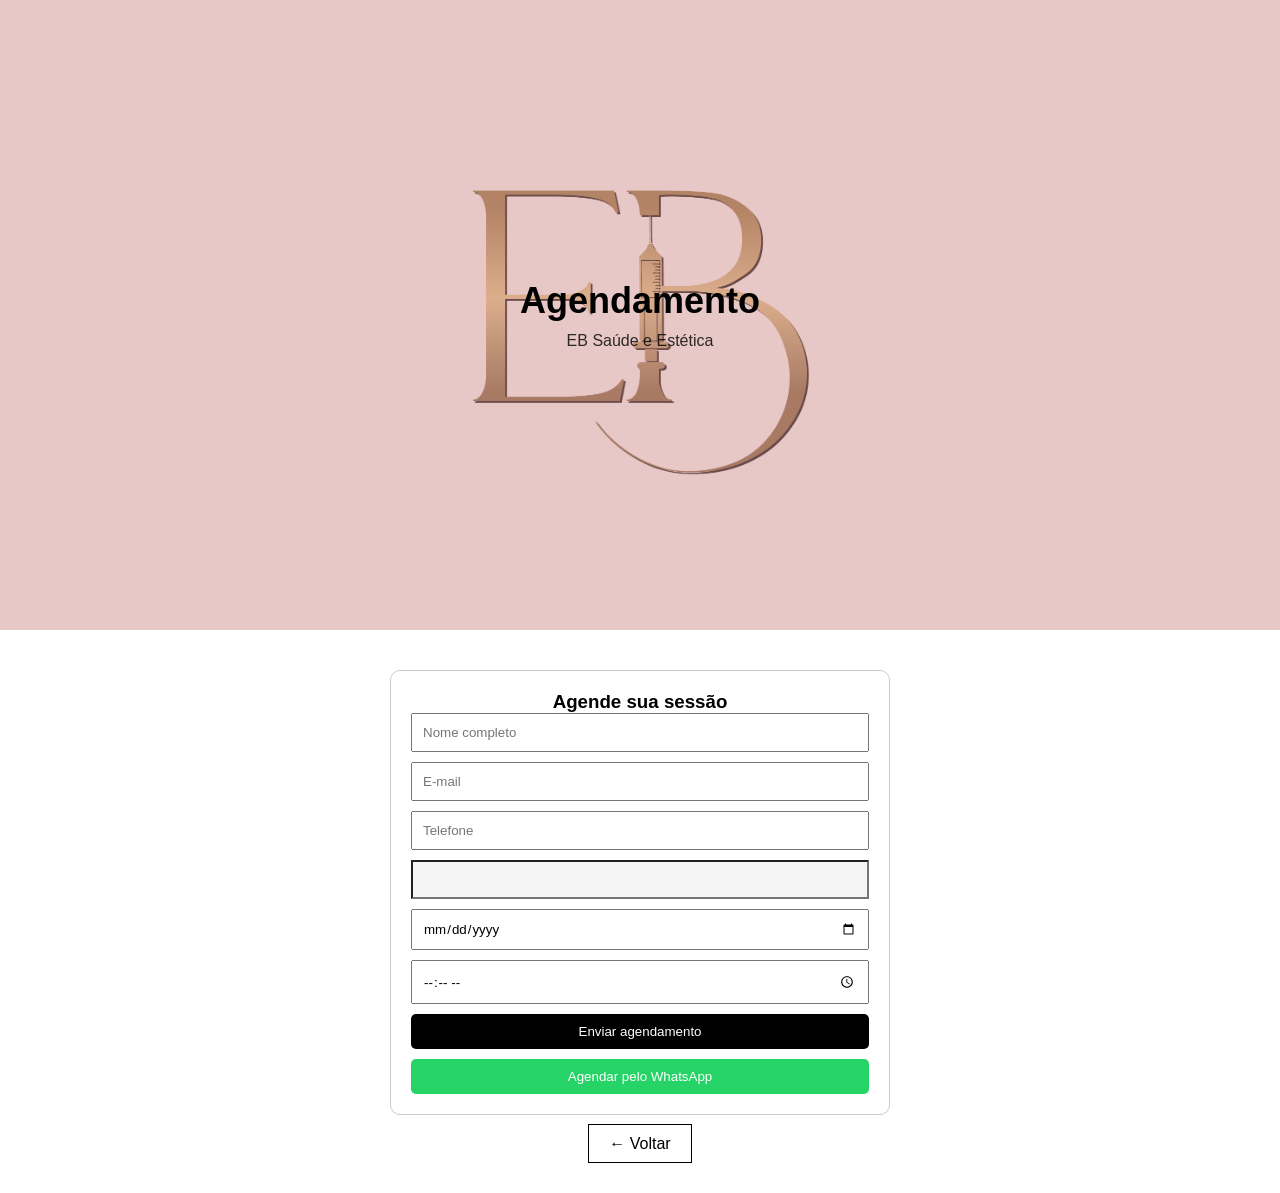
==== html/agendamento.html @ c1126ffb "alteração exclusao de pasta e alteraçoes de dados" ====
<!DOCTYPE html>
<html lang="pt-br">
<head>
    <meta charset="UTF-8">
    <title>Agendamento - EB Saúde e Estética</title>
    <link rel="stylesheet" href="../css/style_procedimento.css">
</head>
<body>

<section class="hero">
    <div class="overlay"></div>
    <div class="hero-content">
        <h1>Agendamento</h1>
        <p>EB Saúde e Estética</p>
    </div>
</section>

<section id="conteudoProcedimento" style="margin-top:40px;">
    <div style="max-width:500px; margin:20px auto; padding:20px; border:1px solid #ccc; border-radius:10px;">
        <h3 style="text-align:center;">Agende sua sessão</h3>

        <form id="formAgendamento">
            <input type="text" id="nome" placeholder="Nome completo" required style="width:100%; padding:10px; margin-bottom:10px;">
            <input type="email" id="email" placeholder="E-mail" required style="width:100%; padding:10px; margin-bottom:10px;">
            <input type="tel" id="telefone" placeholder="Telefone" required style="width:100%; padding:10px; margin-bottom:10px;">
            <input type="text" id="procedimentoSelecionado" readonly style="width:100%; padding:10px; margin-bottom:10px; background:#f5f5f5;">
            <input type="date" id="data" required style="width:100%; padding:10px; margin-bottom:10px;">
            <input type="time" id="hora" required style="width:100%; padding:10px; margin-bottom:10px;">

            <button type="submit" style="width:100%; padding:10px; background:#000; color:#fff; border:none; border-radius:5px;">
                Enviar agendamento
            </button>

            <button type="button" onclick="abrirWhatsApp()" style="width:100%; padding:10px; background:#25D366; color:#fff; border:none; border-radius:5px; margin-top:10px;">
                Agendar pelo WhatsApp
            </button>
        </form>

        <div id="mensagemSucesso" style="display:none; text-align:center; color:green; margin-top:10px;">
            Obrigado! Seu agendamento foi enviado com sucesso.
        </div>
    </div>

    <div style="text-align:center; margin-bottom:40px;">
        <a href="procedimento.html" style="padding:10px 20px; border:1px solid #000; background:#fff; cursor:pointer; text-decoration:none; color:#000;">
            ← Voltar
        </a>
    </div>
</section>

<script src="../js/agendamento.js"></script>

</body>
</html>
---- css/style_procedimento.css ----
* {
    margin: 0;
    padding: 0;
    box-sizing: border-box;
    font-family: Arial, Helvetica, sans-serif;
}

/* HERO */
.hero {
    position: relative;
    height: 70vh;
    background-image: url("../img/logo2.png");
    background-size: cover;
    background-position: center;
    background-repeat: no-repeat;

    display: flex;
    align-items: center;
    justify-content: center;
}

.overlay {
    position: absolute;
    inset: 0;
    background: rgba(210, 144, 144, 0.5);
}

.hero-content {
    position: relative;
    z-index: 1;
    color: #000;
    text-align: center;
}

.hero-content h1 {
    font-size: 36px;
    margin-bottom: 10px;
}

.hero-content p {
    font-size: 16px;
    opacity: 0.8;
}

/* PROCEDIMENTOS */
.procedimentos {
    padding: 60px 5%;
    display: grid;
    grid-template-columns: repeat(auto-fit, minmax(280px, 1fr));
    gap: 30px;
    background: #f9f9f9;
}

/* CARD */
.card {
    background: #fff;
    border-radius: 6px;
    overflow: hidden;
    box-shadow: 0 4px 10px rgba(0,0,0,0.08);
    transition: transform 0.3s;
}

.card:hover {
    transform: translateY(-5px);
}

.card img {
    width: 100%;
    height: 200px;
    object-fit: cover;
}

.card h3 {
    font-size: 18px;
    padding: 15px;
}

.card p {
    font-size: 14px;
    padding: 0 15px 15px;
    color: #555;
    line-height: 1.5;
}

.card a {
    display: block;
    margin: 15px;
    padding: 10px;
    text-align: center;
    text-decoration: none;
    background: #000;
    color: #fff;
    border-radius: 4px;
    font-size: 14px;
}

/* DETALHES DO PROCEDIMENTO */
.detalhes-procedimento {
    padding: 50px 5%;
    background: #f9f9f9;
}

.detalhes-card {
    max-width: 700px;
    margin: 0 auto;
    background: #fff;
    padding: 30px;
    border-radius: 10px;
    text-align: center;
    box-shadow: 0 4px 10px rgba(0,0,0,0.08);
}

.detalhes-card h2 {
    font-size: 28px;
    margin-bottom: 20px;
}

.detalhes-card img {
    width: 100%;
    max-width: 320px;
    height: 220px;
    object-fit: cover;
    border-radius: 10px;
    margin-bottom: 20px;
}

.detalhes-card p {
    max-width: 600px;
    margin: 0 auto 25px;
    font-size: 16px;
    color: #444;
    line-height: 1.6;
}

.btn-agendar {
    display: inline-block;
    padding: 12px 25px;
    background: #000;
    color: #fff;
    text-decoration: none;
    border-radius: 5px;
    margin: 5px;
}

.btn-voltar {
    padding: 12px 25px;
    background: #fff;
    color: #000;
    border: 1px solid #000;
    border-radius: 5px;
    cursor: pointer;
    margin: 5px;
}

/* RESPONSIVO */
@media (max-width: 600px) {
    .hero {
        height: 50vh;
    }

    .hero-content h1 {
        font-size: 28px;
    }

    .detalhes-card {
        padding: 20px;
    }

    .detalhes-card img {
        max-width: 100%;
        height: 200px;
    }

    .btn-agendar,
    .btn-voltar {
        width: 100%;
        display: block;
    }
}
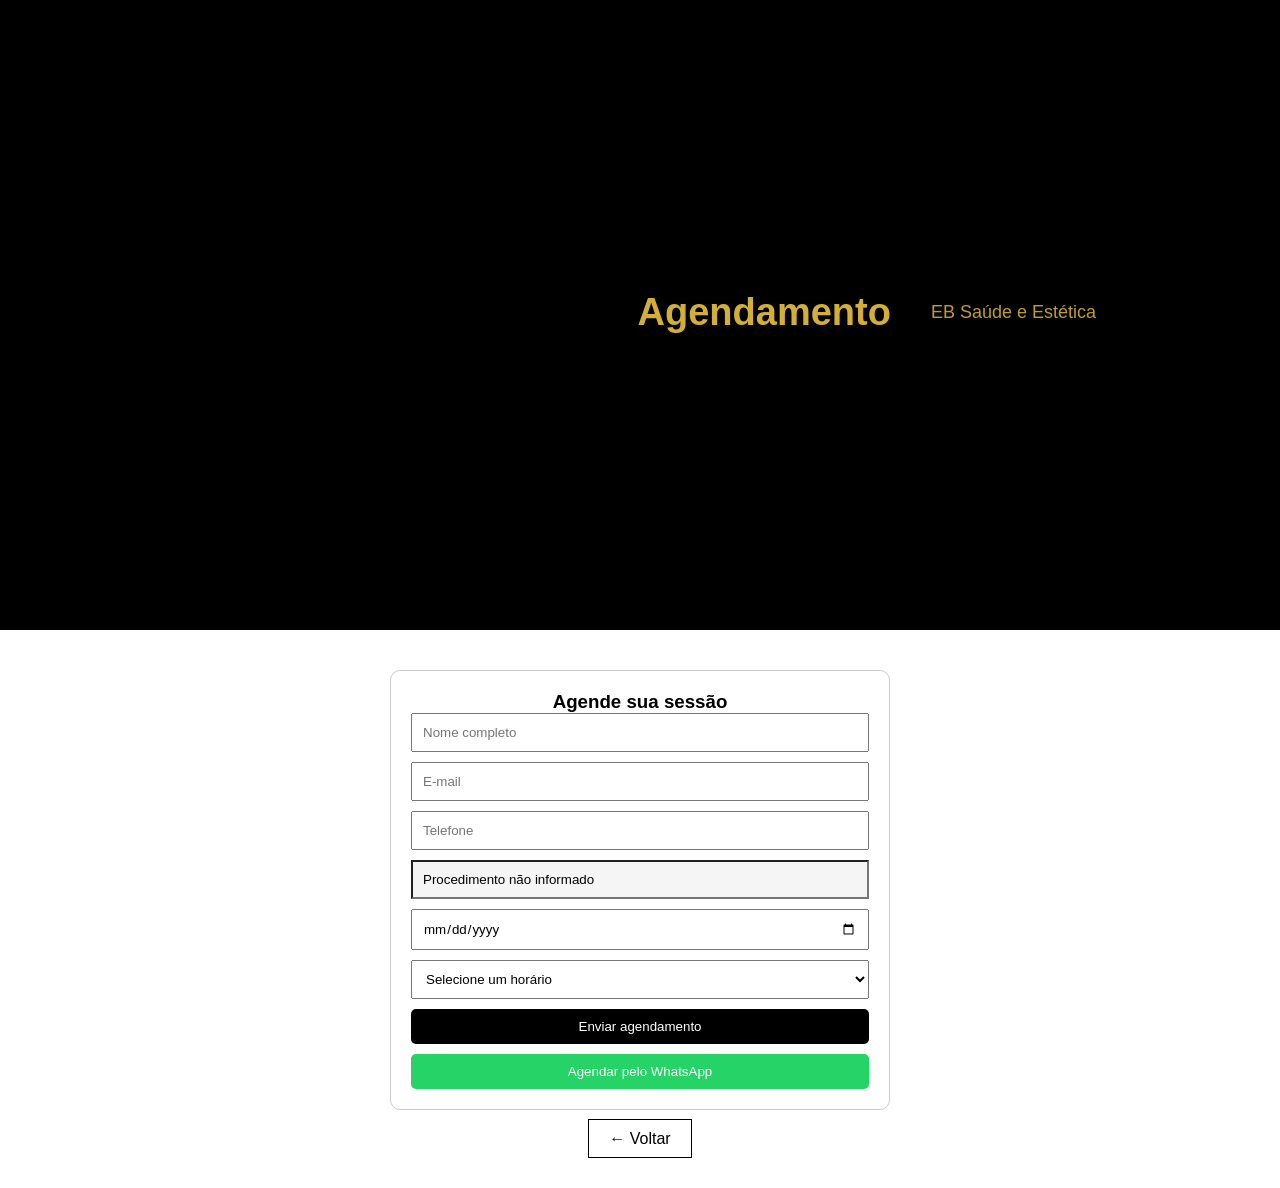
==== commit ba265320: "alteraçoes modificações de css e html" ====
--- a/html/agendamento.html
+++ b/html/agendamento.html
@@ -24,8 +24,24 @@
             <input type="email" id="email" placeholder="E-mail" required style="width:100%; padding:10px; margin-bottom:10px;">
             <input type="tel" id="telefone" placeholder="Telefone" required style="width:100%; padding:10px; margin-bottom:10px;">
             <input type="text" id="procedimentoSelecionado" readonly style="width:100%; padding:10px; margin-bottom:10px; background:#f5f5f5;">
-            <input type="date" id="data" required style="width:100%; padding:10px; margin-bottom:10px;">
-            <input type="time" id="hora" required style="width:100%; padding:10px; margin-bottom:10px;">
+           <input type="date" id="data" required style="width:100%; padding:10px; margin-bottom:10px;">
+           <select id="hora" required style="width:100%; padding:10px; margin-bottom:10px;">
+    <option value="">Selecione um horário</option>
+    <option value="08:00">08:00</option>
+    <option value="09:00">09:00</option>
+    <option value="10:00">10:00</option>
+    <option value="11:00">11:00</option>
+    <option value="12:00">12:00</option>
+    <option value="13:00">13:00</option>
+    <option value="14:00">14:00</option>
+    <option value="15:00">15:00</option>
+    <option value="16:00">16:00</option>
+    <option value="17:00">17:00</option>
+    <option value="18:00">18:00</option>
+    <option value="19:00">19:00</option>
+    <option value="20:00">20:00</option>
+</select>
+
 
             <button type="submit" style="width:100%; padding:10px; background:#000; color:#fff; border:none; border-radius:5px;">
                 Enviar agendamento
--- a/css/style_procedimento.css
+++ b/css/style_procedimento.css
@@ -7,39 +7,72 @@
 
 /* HERO */
 .hero {
-    position: relative;
-    height: 70vh;
-    background-image: url("../img/logo2.png");
-    background-size: cover;
-    background-position: center;
-    background-repeat: no-repeat;
-
+    min-height: 70vh;
+    background: #000000;
     display: flex;
     align-items: center;
     justify-content: center;
+    padding: 40px 5%;
+    overflow: hidden;
 }
 
 .overlay {
-    position: absolute;
-    inset: 0;
-    background: rgba(210, 144, 144, 0.5);
+    display: none;
 }
 
 .hero-content {
-    position: relative;
-    z-index: 1;
-    color: #000;
-    text-align: center;
+    width: 100%;
+    max-width: 1400px;
+    display: flex;
+    align-items: center;
+    justify-content: flex-end;
+    gap: 40px;
+    color: #d4af37;
+
+    padding-right: 120px;
+}
+
+/* LOGO */
+.hero-logo {
+    display: flex;
+    flex-direction: column;
+    align-items: center;
+    justify-content: center;
+    text-align: center;
+    transform: translateY(-50px);
+}
+
+.hero-logo img {
+    width: 520px;
+    max-width: 100%;
+    margin-bottom: -70px;
 }
 
 .hero-content h1 {
-    font-size: 36px;
-    margin-bottom: 10px;
+    font-size: 38px;
+    margin-bottom: 5px;
+    color: #d4af37;
+    text-align: center;
 }
 
 .hero-content p {
-    font-size: 16px;
-    opacity: 0.8;
+    font-size: 18px;
+    color: #d4af37;
+    opacity: 0.9;
+    margin-top: -5px;
+    text-align: center;
+}
+
+/* FOTO */
+.hero-foto img {
+    width: 320px;
+    height: 420px;
+    object-fit: cover;
+    border-radius: 20px;
+    border: none !important;
+    outline: none !important;
+    box-shadow: none !important;
+   
 }
 
 /* PROCEDIMENTOS */
@@ -66,7 +99,7 @@
 
 .card img {
     width: 100%;
-    height: 200px;
+    height: 220px;
     object-fit: cover;
 }
 
@@ -94,7 +127,7 @@
     font-size: 14px;
 }
 
-/* DETALHES DO PROCEDIMENTO */
+/* DETALHES */
 .detalhes-procedimento {
     padding: 50px 5%;
     background: #f9f9f9;
@@ -152,14 +185,76 @@
     margin: 5px;
 }
 
-/* RESPONSIVO */
-@media (max-width: 600px) {
+/* TABLET */
+@media (max-width: 1024px) {
     .hero {
-        height: 50vh;
+        min-height: auto;
+        padding: 40px 30px;
+    }
+
+    .hero-content {
+        gap: 40px;
+    }
+
+    .hero-logo {
+        transform: translateY(-35px);
+    }
+
+    .hero-logo img {
+        width: 420px;
+        margin-bottom: -55px;
+    }
+
+    .hero-foto img {
+        width: 270px;
+        height: 360px;
+        transform: translateX(10px);
+    }
+
+    .hero-content h1 {
+        font-size: 32px;
+    }
+}
+
+/* CELULAR */
+@media (max-width: 768px) {
+    .hero {
+        min-height: auto;
+        padding: 35px 20px;
+    }
+
+    .hero-content {
+        flex-direction: column;
+        gap: 20px;
+    }
+
+    .hero-logo {
+        order: 1;
+        transform: none;
+    }
+
+    .hero-foto {
+        order: 2;
+    }
+
+    .hero-logo img {
+        width: 300px;
+        margin-bottom: -35px;
+    }
+
+    .hero-foto img {
+        width: 260px;
+        height: 330px;
+        transform: none;
     }
 
     .hero-content h1 {
         font-size: 28px;
+        margin-top: -10px;
+    }
+
+    .hero-content p {
+        font-size: 16px;
     }
 
     .detalhes-card {
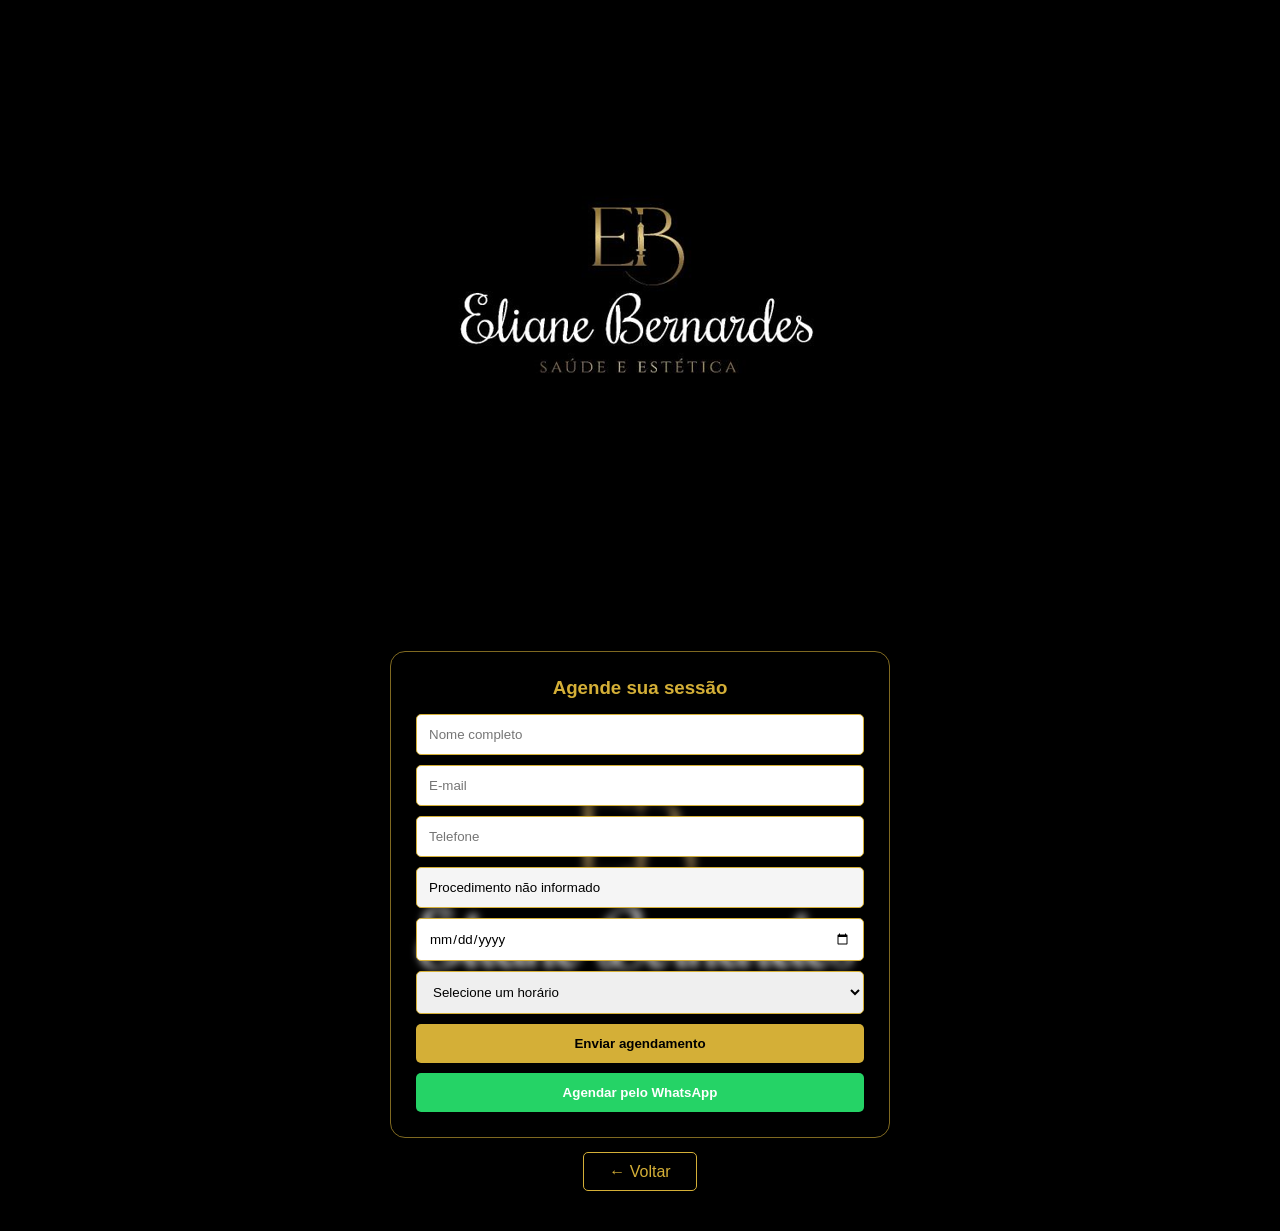
==== commit f2df4be8: "alteraçoes alteraçao de tela e implementação de api" ====
--- a/html/agendamento.html
+++ b/html/agendamento.html
@@ -3,65 +3,65 @@
 <head>
     <meta charset="UTF-8">
     <title>Agendamento - EB Saúde e Estética</title>
-    <link rel="stylesheet" href="../css/style_procedimento.css">
+    <link rel="stylesheet" href="../css/agendamento.css">
 </head>
 <body>
 
 <section class="hero">
-    <div class="overlay"></div>
-    <div class="hero-content">
-        <h1>Agendamento</h1>
-        <p>EB Saúde e Estética</p>
-    </div>
+   <div class="hero-content">
+    <img src="../img/logo1.png" alt="EB Saúde e Estética" class="hero-logo">
+</div>
 </section>
 
-<section id="conteudoProcedimento" style="margin-top:40px;">
-    <div style="max-width:500px; margin:20px auto; padding:20px; border:1px solid #ccc; border-radius:10px;">
-        <h3 style="text-align:center;">Agende sua sessão</h3>
+<section id="conteudoProcedimento">
+
+    <div class="form-box">
+        <h3>Agende sua sessão</h3>
 
         <form id="formAgendamento">
-            <input type="text" id="nome" placeholder="Nome completo" required style="width:100%; padding:10px; margin-bottom:10px;">
-            <input type="email" id="email" placeholder="E-mail" required style="width:100%; padding:10px; margin-bottom:10px;">
-            <input type="tel" id="telefone" placeholder="Telefone" required style="width:100%; padding:10px; margin-bottom:10px;">
-            <input type="text" id="procedimentoSelecionado" readonly style="width:100%; padding:10px; margin-bottom:10px; background:#f5f5f5;">
-           <input type="date" id="data" required style="width:100%; padding:10px; margin-bottom:10px;">
-           <select id="hora" required style="width:100%; padding:10px; margin-bottom:10px;">
-    <option value="">Selecione um horário</option>
-    <option value="08:00">08:00</option>
-    <option value="09:00">09:00</option>
-    <option value="10:00">10:00</option>
-    <option value="11:00">11:00</option>
-    <option value="12:00">12:00</option>
-    <option value="13:00">13:00</option>
-    <option value="14:00">14:00</option>
-    <option value="15:00">15:00</option>
-    <option value="16:00">16:00</option>
-    <option value="17:00">17:00</option>
-    <option value="18:00">18:00</option>
-    <option value="19:00">19:00</option>
-    <option value="20:00">20:00</option>
-</select>
+            <input type="text" id="nome" placeholder="Nome completo" required>
+            <input type="email" id="email" placeholder="E-mail" required>
+            <input type="tel" id="telefone" placeholder="Telefone" required>
 
+            <input type="text" id="procedimentoSelecionado" readonly>
 
-            <button type="submit" style="width:100%; padding:10px; background:#000; color:#fff; border:none; border-radius:5px;">
+            <input type="date" id="data" required>
+
+            <select id="hora" required>
+                <option value="">Selecione um horário</option>
+                <option value="08:00">08:00</option>
+                <option value="09:00">09:00</option>
+                <option value="10:00">10:00</option>
+                <option value="11:00">11:00</option>
+                <option value="12:00">12:00</option>
+                <option value="13:00">13:00</option>
+                <option value="14:00">14:00</option>
+                <option value="15:00">15:00</option>
+                <option value="16:00">16:00</option>
+                <option value="17:00">17:00</option>
+                <option value="18:00">18:00</option>
+                <option value="19:00">19:00</option>
+                <option value="20:00">20:00</option>
+            </select>
+
+            <button type="submit" class="btn-agendar">
                 Enviar agendamento
             </button>
 
-            <button type="button" onclick="abrirWhatsApp()" style="width:100%; padding:10px; background:#25D366; color:#fff; border:none; border-radius:5px; margin-top:10px;">
+            <button type="button" onclick="abrirWhatsApp()" class="btn-whatsapp">
                 Agendar pelo WhatsApp
             </button>
         </form>
 
-        <div id="mensagemSucesso" style="display:none; text-align:center; color:green; margin-top:10px;">
+        <div id="mensagemSucesso">
             Obrigado! Seu agendamento foi enviado com sucesso.
         </div>
     </div>
 
-    <div style="text-align:center; margin-bottom:40px;">
-        <a href="procedimento.html" style="padding:10px 20px; border:1px solid #000; background:#fff; cursor:pointer; text-decoration:none; color:#000;">
-            ← Voltar
-        </a>
+    <div class="voltar-box">
+        <a href="procedimento.html">← Voltar</a>
     </div>
+
 </section>
 
 <script src="../js/agendamento.js"></script>
--- a/css/agendamento.css
+++ b/css/agendamento.css
@@ -0,0 +1,186 @@
+* {
+    margin: 0;
+    padding: 0;
+    box-sizing: border-box;
+    font-family: Arial, Helvetica, sans-serif;
+}
+
+body {
+    background: #000;
+}
+
+/* TOPO */
+.hero {
+    min-height: 30vh;
+    background: #000;
+    display: flex;
+    align-items: center;
+    justify-content: center;
+}
+
+.hero-content {
+    display: flex;
+    align-items: center;
+    gap: 40px;
+    color: #d4af37;
+}
+
+.hero-content h1 {
+    font-size: 38px;
+}
+
+.hero-content p {
+    font-size: 18px;
+}
+
+/* ÁREA DO FORMULÁRIO */
+#conteudoProcedimento {
+    min-height: 70vh;
+
+    background:
+        url("../img/logo1.png") center center no-repeat,
+        #000;
+
+    background-size: 750px;
+
+    display: flex;
+    flex-direction: column;
+    align-items: center;
+    justify-content: center;
+
+    padding: 40px 20px;
+}
+
+/* CAIXA DO FORMULÁRIO */
+.form-box {
+    width: 100%;
+    max-width: 500px;
+    padding: 25px;
+
+    border: 1px solid rgba(212, 175, 55, 0.6);
+    border-radius: 15px;
+
+    background: rgba(0, 0, 0, 0.0);
+    backdrop-filter: blur(4px);
+}
+
+.form-box h3 {
+    text-align: center;
+    color: #d4af37;
+    margin-bottom: 15px;
+}
+
+form input,
+form select {
+    width: 100%;
+    padding: 12px;
+    margin-bottom: 10px;
+
+    border-radius: 5px;
+    border: 1px solid #d4af37;
+    outline: none;
+}
+
+#procedimentoSelecionado {
+    background: #f5f5f5;
+}
+
+.btn-agendar {
+    width: 100%;
+    padding: 12px;
+
+    background: #d4af37;
+    color: #000;
+
+    border: none;
+    border-radius: 5px;
+
+    font-weight: bold;
+    cursor: pointer;
+}
+
+.btn-whatsapp {
+    width: 100%;
+    padding: 12px;
+
+    background: #25D366;
+    color: #fff;
+
+    border: none;
+    border-radius: 5px;
+    margin-top: 10px;
+
+    font-weight: bold;
+    cursor: pointer;
+}
+
+#mensagemSucesso {
+    display: none;
+    text-align: center;
+    color: #25D366;
+    margin-top: 10px;
+    font-weight: bold;
+}
+
+/* BOTÃO VOLTAR */
+.voltar-box {
+    text-align: center;
+    margin-top: 25px;
+}
+
+.voltar-box a {
+    padding: 10px 25px;
+    border: 1px solid #d4af37;
+
+    background: rgba(0, 0, 0, 0.8);
+    color: #d4af37;
+
+    text-decoration: none;
+    border-radius: 5px;
+}
+
+/* RESPONSIVO */
+@media (max-width: 768px) {
+    .hero-content {
+        flex-direction: column;
+        gap: 10px;
+        text-align: center;
+    }
+
+    .hero-content h1 {
+        font-size: 32px;
+    }
+
+    .hero-content p {
+        font-size: 16px;
+    #conteudoProcedimento {
+    min-height: 70vh;
+
+    background:
+        url("../img/logo1.png") center center no-repeat,
+        #000;
+
+    background-size: 950px;
+}
+
+    .form-box {
+        max-width: 100%;
+        padding: 20px;
+    }
+}
+
+@media (max-width: 480px) {
+    .hero {
+        min-height: 25vh;
+    }
+
+    .hero-content h1 {
+        font-size: 28px;
+    }
+
+   #conteudoProcedimento {
+    min-height: auto;
+    padding-top: 10px;
+}
+}   
+}
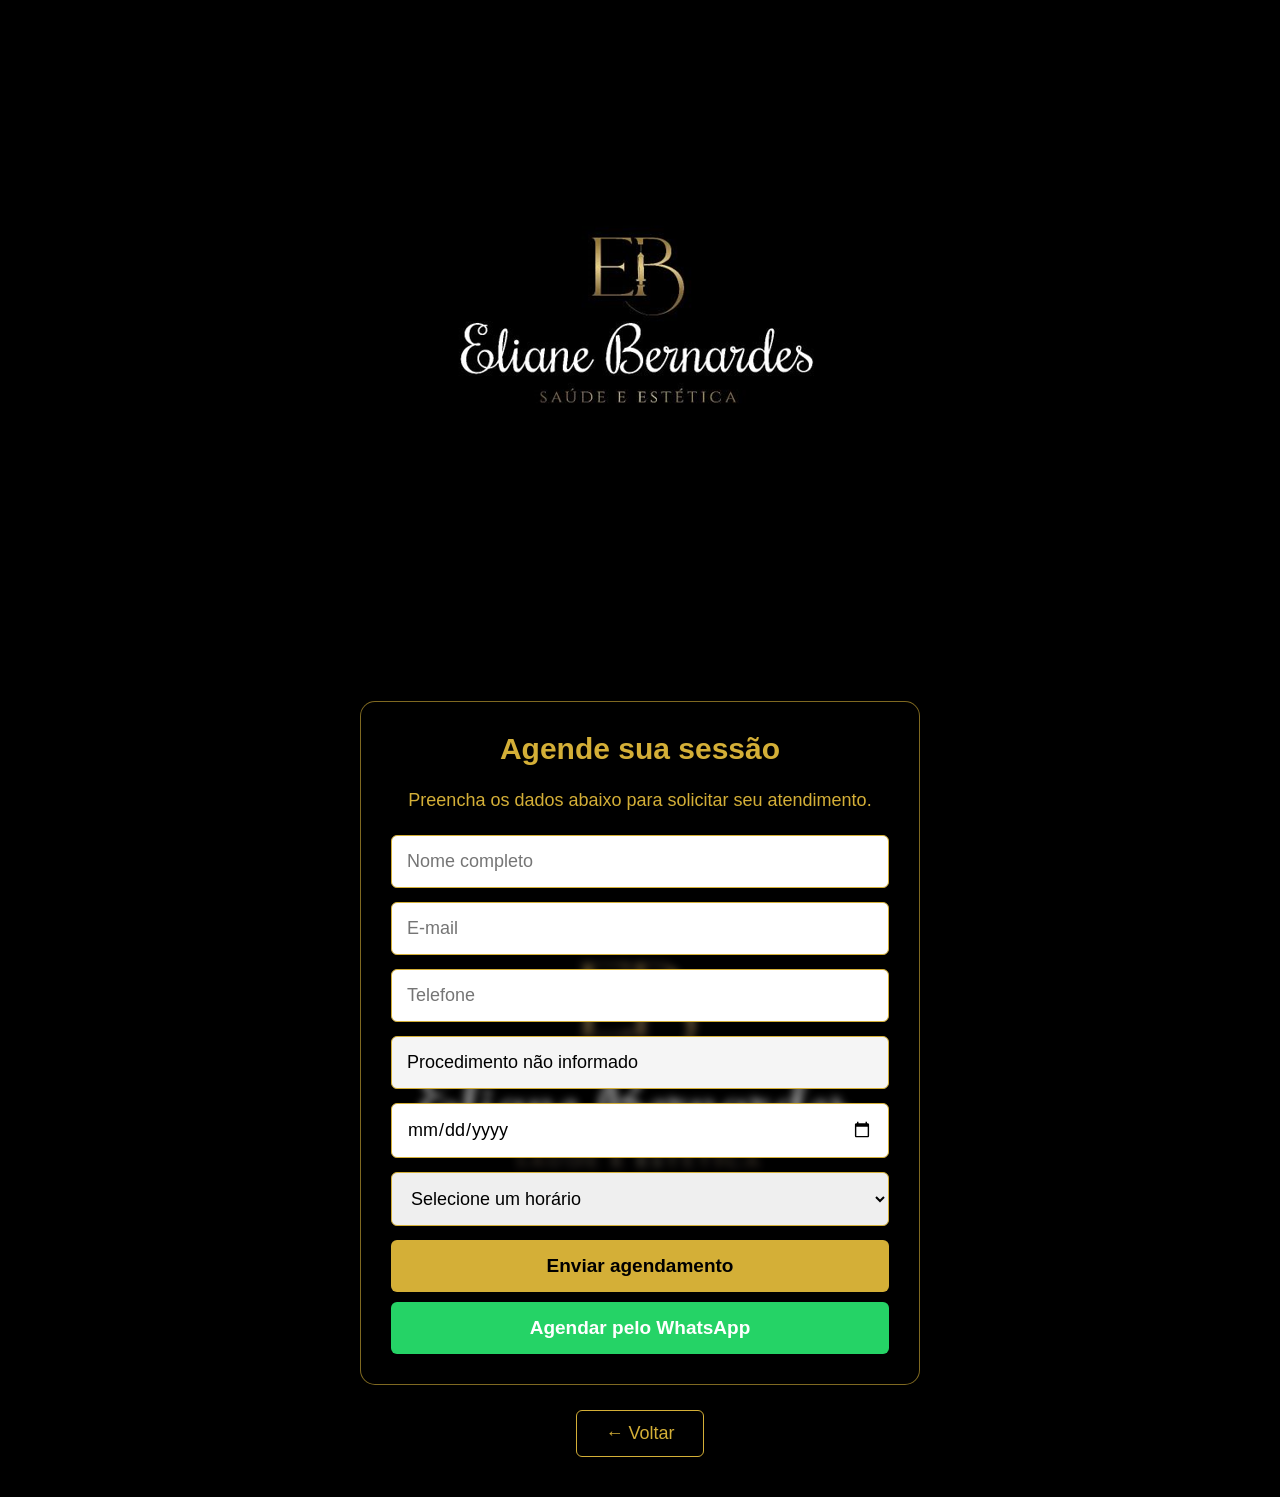
==== commit 03d62d8a: "Telas alteraçoes na formaaçao e tamanho de tela para cel" ====
--- a/html/agendamento.html
+++ b/html/agendamento.html
@@ -2,30 +2,66 @@
 <html lang="pt-br">
 <head>
     <meta charset="UTF-8">
+
+    <!-- Ajuste essencial para celular -->
+    <meta name="viewport" content="width=device-width, initial-scale=1.0">
+
     <title>Agendamento - EB Saúde e Estética</title>
-    <link rel="stylesheet" href="../css/agendamento.css">
+    <link rel="stylesheet" href="../css/style_agendamento.css">
 </head>
 <body>
 
 <section class="hero">
-   <div class="hero-content">
-    <img src="../img/logo1.png" alt="EB Saúde e Estética" class="hero-logo">
-</div>
+    <div class="hero-content">
+        <img src="../img/logo1.png" alt="EB Saúde e Estética" class="hero-logo">
+    </div>
 </section>
 
 <section id="conteudoProcedimento">
 
     <div class="form-box">
+
         <h3>Agende sua sessão</h3>
 
+        <p class="subtitulo-formulario">
+            Preencha os dados abaixo para solicitar seu atendimento.
+        </p>
+
         <form id="formAgendamento">
-            <input type="text" id="nome" placeholder="Nome completo" required>
-            <input type="email" id="email" placeholder="E-mail" required>
-            <input type="tel" id="telefone" placeholder="Telefone" required>
 
-            <input type="text" id="procedimentoSelecionado" readonly>
+            <input 
+                type="text" 
+                id="nome" 
+                placeholder="Nome completo" 
+                required
+            >
 
-            <input type="date" id="data" required>
+            <input 
+                type="email" 
+                id="email" 
+                placeholder="E-mail" 
+                required
+            >
+
+            <input 
+                type="tel" 
+                id="telefone" 
+                placeholder="Telefone" 
+                required
+            >
+
+            <input 
+                type="text" 
+                id="procedimentoSelecionado" 
+                placeholder="Procedimento selecionado"
+                readonly
+            >
+
+            <input 
+                type="date" 
+                id="data" 
+                required
+            >
 
             <select id="hora" required>
                 <option value="">Selecione um horário</option>
@@ -51,11 +87,13 @@
             <button type="button" onclick="abrirWhatsApp()" class="btn-whatsapp">
                 Agendar pelo WhatsApp
             </button>
+
         </form>
 
         <div id="mensagemSucesso">
             Obrigado! Seu agendamento foi enviado com sucesso.
         </div>
+
     </div>
 
     <div class="voltar-box">
--- a/css/style_agendamento.css
+++ b/css/style_agendamento.css
@@ -0,0 +1,236 @@
+* {
+    margin: 0;
+    padding: 0;
+    box-sizing: border-box;
+    font-family: Arial, Helvetica, sans-serif;
+}
+
+body {
+    background: #000;
+    overflow-x: hidden;
+}
+
+/* TOPO */
+.hero {
+    min-height: 30vh;
+    background: #000;
+    display: flex;
+    align-items: center;
+    justify-content: center;
+    padding: 30px 20px;
+}
+
+.hero-content {
+    display: flex;
+    align-items: center;
+    justify-content: center;
+    gap: 40px;
+    color: #d4af37;
+    text-align: center;
+}
+
+.hero-content h1 {
+    font-size: 42px;
+}
+
+.hero-content p {
+    font-size: 22px;
+}
+
+/* ÁREA DO FORMULÁRIO */
+#conteudoProcedimento {
+    min-height: 70vh;
+    background:
+        url("../img/logo1.png") center center no-repeat,
+        #000;
+    background-size: 750px;
+    display: flex;
+    flex-direction: column;
+    align-items: center;
+    justify-content: center;
+    padding: 40px 20px;
+}
+
+.subtitulo-formulario {
+    color: #d4af37;
+    text-align: center;
+    font-size: 18px;
+    margin-bottom: 20px;
+    line-height: 1.6;
+}
+
+/* CAIXA DO FORMULÁRIO */
+.form-box {
+    width: 100%;
+    max-width: 560px;
+    padding: 30px;
+    border: 1px solid rgba(212, 175, 55, 0.6);
+    border-radius: 15px;
+    background: rgba(0, 0, 0, 0.25);
+    backdrop-filter: blur(4px);
+}
+
+.form-box h3 {
+    text-align: center;
+    color: #d4af37;
+    margin-bottom: 20px;
+    font-size: 30px;
+}
+
+/* CAMPOS */
+form input,
+form select {
+    width: 100%;
+    padding: 15px;
+    margin-bottom: 14px;
+    border-radius: 6px;
+    border: 1px solid #d4af37;
+    outline: none;
+    font-size: 18px;
+}
+
+#procedimentoSelecionado {
+    background: #f5f5f5;
+    color: #000;
+}
+
+/* BOTÕES */
+.btn-agendar,
+.btn-whatsapp {
+    width: 100%;
+    padding: 15px;
+    border: none;
+    border-radius: 6px;
+    font-size: 19px;
+    font-weight: bold;
+    cursor: pointer;
+}
+
+.btn-agendar {
+    background: #d4af37;
+    color: #000;
+}
+
+.btn-whatsapp {
+    background: #25D366;
+    color: #fff;
+    margin-top: 10px;
+}
+
+#mensagemSucesso {
+    display: none;
+    text-align: center;
+    color: #25D366;
+    margin-top: 15px;
+    font-size: 18px;
+    font-weight: bold;
+}
+
+/* BOTÃO VOLTAR */
+.voltar-box {
+    text-align: center;
+    margin-top: 25px;
+}
+
+.voltar-box a {
+    display: inline-block;
+    padding: 12px 28px;
+    border: 1px solid #d4af37;
+    background: rgba(0, 0, 0, 0.8);
+    color: #d4af37;
+    text-decoration: none;
+    border-radius: 6px;
+    font-size: 18px;
+}
+
+/* RESPONSIVO TABLET/CELULAR */
+@media (max-width: 768px) {
+
+    .hero {
+        min-height: auto;
+        padding: 25px 20px;
+    }
+
+    .hero-content {
+        flex-direction: column;
+        gap: 10px;
+    }
+
+    .hero-content h1 {
+        font-size: 32px;
+    }
+
+    .hero-content p {
+        font-size: 18px;
+    }
+
+    #conteudoProcedimento {
+        min-height: auto;
+        padding: 30px 18px;
+        background-size: 520px;
+    }
+
+    .form-box {
+        max-width: 100%;
+        padding: 25px 20px;
+    }
+
+    .form-box h3 {
+        font-size: 26px;
+    }
+
+    form input,
+    form select {
+        font-size: 17px;
+        padding: 14px;
+    }
+
+    .btn-agendar,
+    .btn-whatsapp {
+        font-size: 18px;
+        padding: 14px;
+    }
+
+    .voltar-box a {
+        font-size: 17px;
+    }
+}
+
+/* CELULAR PEQUENO */
+@media (max-width: 480px) {
+
+    .hero {
+        padding: 20px 15px;
+    }
+
+    .hero-content h1 {
+        font-size: 28px;
+    }
+
+    .hero-content p {
+        font-size: 17px;
+    }
+
+    #conteudoProcedimento {
+        padding: 20px 12px;
+        background-size: 430px;
+    }
+
+    .form-box {
+        padding: 22px 16px;
+    }
+
+    .form-box h3 {
+        font-size: 24px;
+    }
+
+    form input,
+    form select {
+        font-size: 16px;
+    }
+
+    .btn-agendar,
+    .btn-whatsapp {
+        font-size: 17px;
+    }
+}
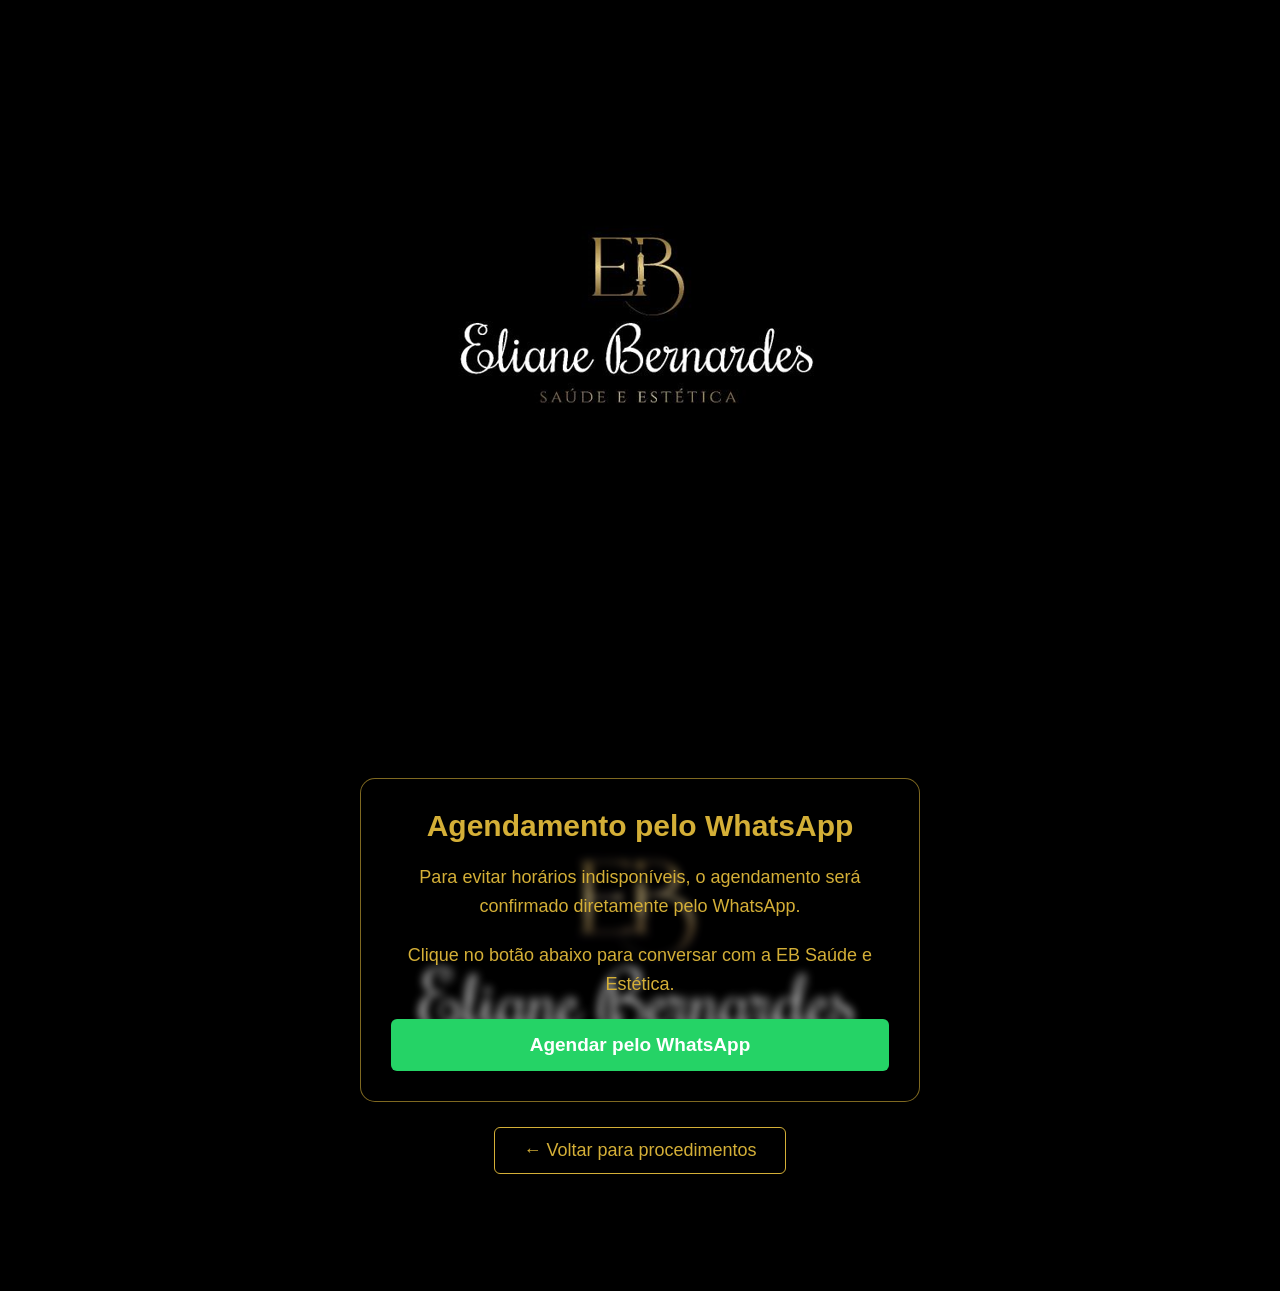
==== commit 4fe01d42: "alteração retiradad formulario, implementação de agendamento por wz" ====
--- a/html/agendamento.html
+++ b/html/agendamento.html
@@ -2,10 +2,7 @@
 <html lang="pt-br">
 <head>
     <meta charset="UTF-8">
-
-    <!-- Ajuste essencial para celular -->
     <meta name="viewport" content="width=device-width, initial-scale=1.0">
-
     <title>Agendamento - EB Saúde e Estética</title>
     <link rel="stylesheet" href="../css/style_agendamento.css">
 </head>
@@ -21,88 +18,31 @@
 
     <div class="form-box">
 
-        <h3>Agende sua sessão</h3>
+        <h3>Agendamento pelo WhatsApp</h3>
 
         <p class="subtitulo-formulario">
-            Preencha os dados abaixo para solicitar seu atendimento.
+            Para evitar horários indisponíveis, o agendamento será confirmado diretamente pelo WhatsApp.
         </p>
 
-        <form id="formAgendamento">
+        <p class="subtitulo-formulario">
+            Clique no botão abaixo para conversar com a EB Saúde e Estética.
+        </p>
 
-            <input 
-                type="text" 
-                id="nome" 
-                placeholder="Nome completo" 
-                required
-            >
-
-            <input 
-                type="email" 
-                id="email" 
-                placeholder="E-mail" 
-                required
-            >
-
-            <input 
-                type="tel" 
-                id="telefone" 
-                placeholder="Telefone" 
-                required
-            >
-
-            <input 
-                type="text" 
-                id="procedimentoSelecionado" 
-                placeholder="Procedimento selecionado"
-                readonly
-            >
-
-            <input 
-                type="date" 
-                id="data" 
-                required
-            >
-
-            <select id="hora" required>
-                <option value="">Selecione um horário</option>
-                <option value="08:00">08:00</option>
-                <option value="09:00">09:00</option>
-                <option value="10:00">10:00</option>
-                <option value="11:00">11:00</option>
-                <option value="12:00">12:00</option>
-                <option value="13:00">13:00</option>
-                <option value="14:00">14:00</option>
-                <option value="15:00">15:00</option>
-                <option value="16:00">16:00</option>
-                <option value="17:00">17:00</option>
-                <option value="18:00">18:00</option>
-                <option value="19:00">19:00</option>
-                <option value="20:00">20:00</option>
-            </select>
-
-            <button type="submit" class="btn-agendar">
-                Enviar agendamento
-            </button>
-
-            <button type="button" onclick="abrirWhatsApp()" class="btn-whatsapp">
-                Agendar pelo WhatsApp
-            </button>
-
-        </form>
-
-        <div id="mensagemSucesso">
-            Obrigado! Seu agendamento foi enviado com sucesso.
-        </div>
+        <a 
+            href="https://wa.me/5531984008626?text=Olá! Gostaria de agendar uma avaliação na EB Saúde e Estética."
+            target="_blank"
+            class="btn-whatsapp-link"
+        >
+            Agendar pelo WhatsApp
+        </a>
 
     </div>
 
     <div class="voltar-box">
-        <a href="procedimento.html">← Voltar</a>
+        <a href="procedimento.html">← Voltar para procedimentos</a>
     </div>
 
 </section>
 
-<script src="../js/agendamento.js"></script>
-
 </body>
 </html>
--- a/css/style_agendamento.css
+++ b/css/style_agendamento.css
@@ -37,7 +37,7 @@
     font-size: 22px;
 }
 
-/* ÁREA DO FORMULÁRIO */
+/* ÁREA DO CONTEÚDO */
 #conteudoProcedimento {
     min-height: 70vh;
     background:
@@ -59,7 +59,7 @@
     line-height: 1.6;
 }
 
-/* CAIXA DO FORMULÁRIO */
+/* CAIXA */
 .form-box {
     width: 100%;
     max-width: 560px;
@@ -77,7 +77,7 @@
     font-size: 30px;
 }
 
-/* CAMPOS */
+/* CAMPOS ANTIGOS - MANTIDOS CASO PRECISE */
 form input,
 form select {
     width: 100%;
@@ -96,7 +96,8 @@
 
 /* BOTÕES */
 .btn-agendar,
-.btn-whatsapp {
+.btn-whatsapp,
+.btn-whatsapp-link {
     width: 100%;
     padding: 15px;
     border: none;
@@ -104,6 +105,9 @@
     font-size: 19px;
     font-weight: bold;
     cursor: pointer;
+    text-align: center;
+    text-decoration: none;
+    display: block;
 }
 
 .btn-agendar {
@@ -111,10 +115,16 @@
     color: #000;
 }
 
-.btn-whatsapp {
+.btn-whatsapp,
+.btn-whatsapp-link {
     background: #25D366;
     color: #fff;
     margin-top: 10px;
+}
+
+.btn-whatsapp:hover,
+.btn-whatsapp-link:hover {
+    background: #1ebe5d;
 }
 
 #mensagemSucesso {
@@ -143,6 +153,66 @@
     font-size: 18px;
 }
 
+/* RODAPÉ */
+.rodape {
+    background: #000;
+    color: #d4af37;
+    text-align: center;
+    padding: 35px 20px;
+    border-top: 1px solid rgba(212, 175, 55, 0.4);
+}
+
+.rodape h3 {
+    font-size: 28px;
+    margin-bottom: 25px;
+}
+
+.rodape-contatos {
+    display: flex;
+    justify-content: center;
+    align-items: center;
+    gap: 80px;
+    margin-bottom: 25px;
+}
+
+.rodape-contatos a {
+    display: flex;
+    align-items: center;
+    gap: 12px;
+    color: #d4af37;
+    text-decoration: none;
+    font-size: 20px;
+    font-weight: bold;
+    transition: 0.3s;
+}
+
+.rodape-contatos a:hover {
+    color: #ffffff;
+    transform: translateY(-2px);
+}
+
+.rodape-contatos img {
+    width: 32px;
+    height: 32px;
+    object-fit: contain;
+}
+
+.rodape p {
+    font-size: 15px;
+    opacity: 0.8;
+}
+
+/* TABLET */
+@media (max-width: 1024px) {
+    .rodape-contatos {
+        gap: 50px;
+    }
+
+    .rodape-contatos a {
+        font-size: 18px;
+    }
+}
+
 /* RESPONSIVO TABLET/CELULAR */
 @media (max-width: 768px) {
 
@@ -186,13 +256,36 @@
     }
 
     .btn-agendar,
-    .btn-whatsapp {
+    .btn-whatsapp,
+    .btn-whatsapp-link {
         font-size: 18px;
         padding: 14px;
     }
 
     .voltar-box a {
         font-size: 17px;
+    }
+
+    .rodape {
+        padding: 30px 15px;
+    }
+
+    .rodape h3 {
+        font-size: 24px;
+    }
+
+    .rodape-contatos {
+        flex-direction: column;
+        gap: 20px;
+    }
+
+    .rodape-contatos a {
+        font-size: 18px;
+    }
+
+    .rodape-contatos img {
+        width: 28px;
+        height: 28px;
     }
 }
 
@@ -230,7 +323,8 @@
     }
 
     .btn-agendar,
-    .btn-whatsapp {
+    .btn-whatsapp,
+    .btn-whatsapp-link {
         font-size: 17px;
     }
 }
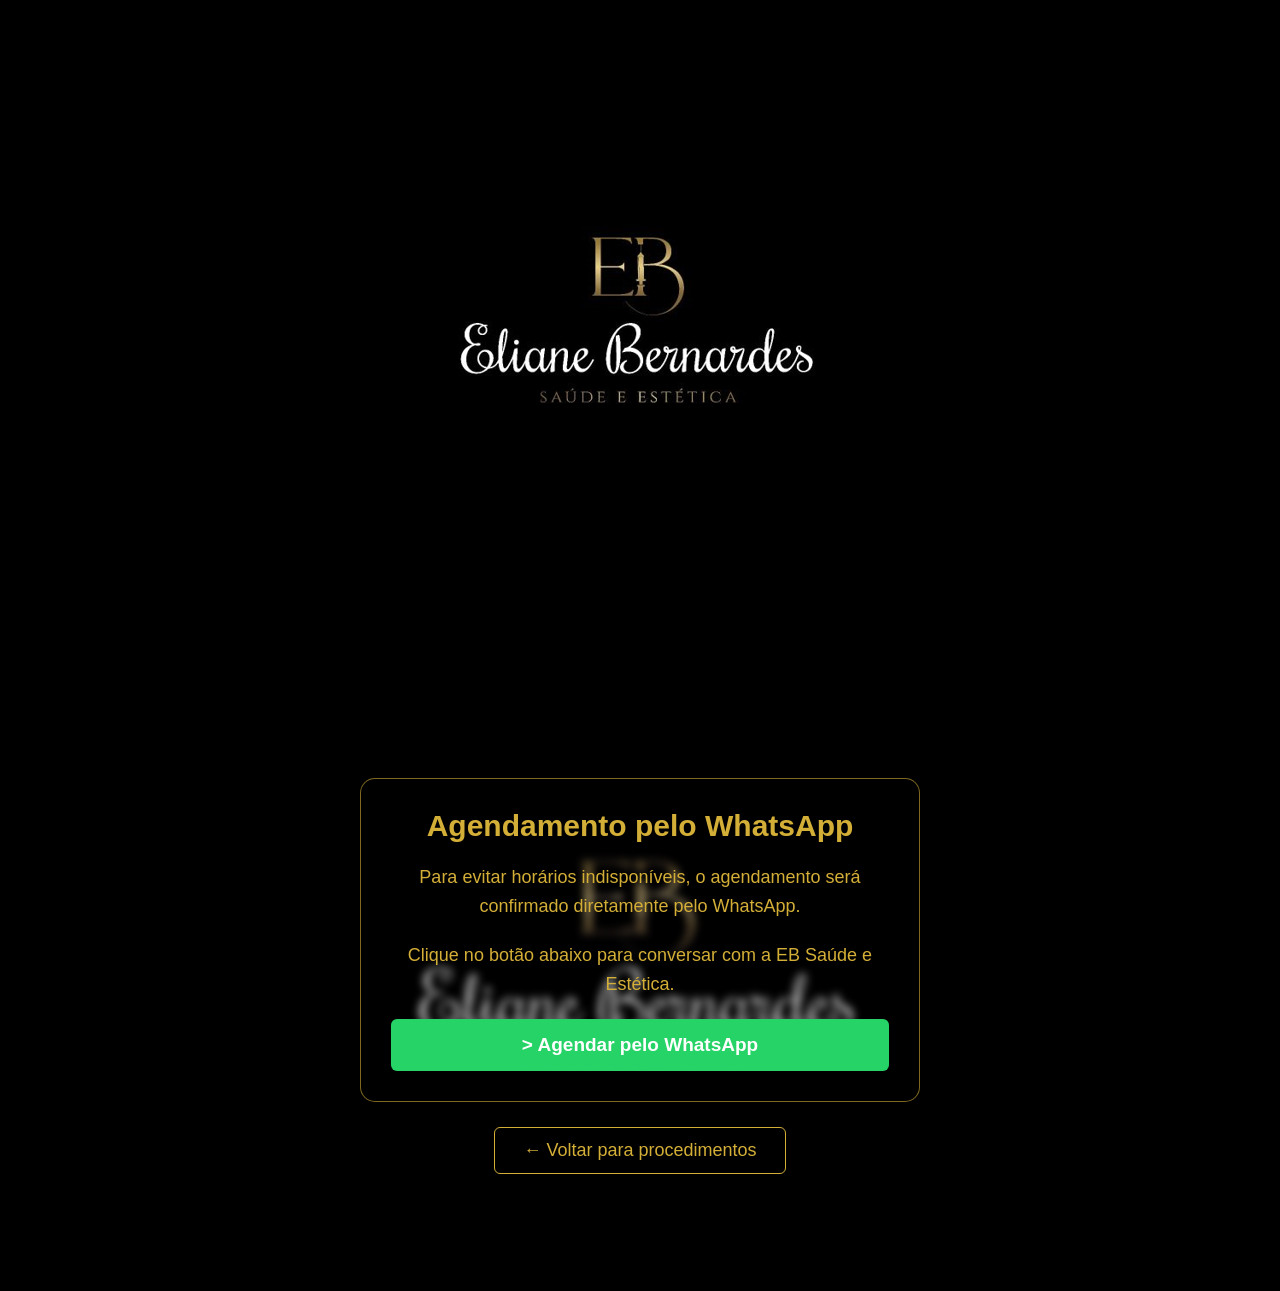
==== commit 53f7acf6: "modificações ajustra imagens, textos e justificações" ====
--- a/html/agendamento.html
+++ b/html/agendamento.html
@@ -28,10 +28,11 @@
             Clique no botão abaixo para conversar com a EB Saúde e Estética.
         </p>
 
-        <a 
-            href="https://wa.me/5531984008626?text=Olá! Gostaria de agendar uma avaliação na EB Saúde e Estética."
-            target="_blank"
-            class="btn-whatsapp-link"
+       <a
+    href="https://wa.me/5531984008626?text=Olá! Gostaria de agendar uma avaliação na EB Saúde e Estética."
+    target="_blank"
+    rel="noopener noreferrer"
+    class="btn-whatsapp-link">
         >
             Agendar pelo WhatsApp
         </a>
